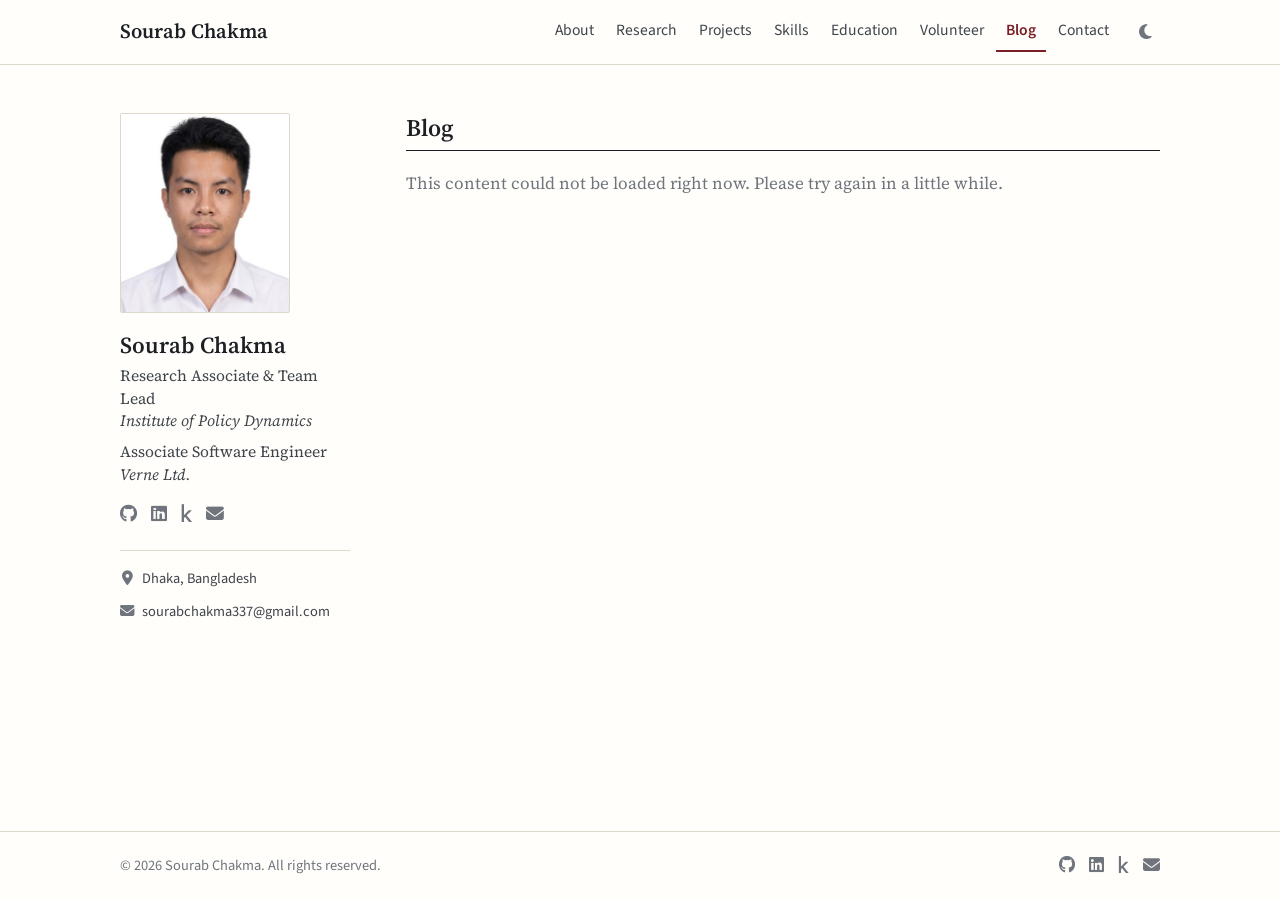
==== blog.html @ 564263ae "Refresh portfolio from CV with academic design Update research, projects, skills, and education from" ====
<!DOCTYPE html>
<html lang="en">
<head>
    <meta charset="UTF-8">
    <meta name="viewport" content="width=device-width, initial-scale=1.0">
    <title>Blog — Sourab Chakma</title>
    <script>
        (function() {
            const savedTheme = localStorage.getItem('portfolio-theme');
            const initialTheme = savedTheme || 'light';
            document.documentElement.setAttribute('data-theme', initialTheme);
        })();
    </script>
    <link rel="stylesheet" href="https://cdnjs.cloudflare.com/ajax/libs/font-awesome/6.5.1/css/all.min.css">
    <link rel="stylesheet" href="assets/styles.css?v=2.1.1">
    <script src="assets/theme.js?v=2.0.0" defer></script>
    <script src="assets/content.js?v=1.0.0" defer></script>
</head>
<body>
    <div class="page-wrapper">
        <header class="main-header">
            <nav class="navbar">
                <div class="nav-brand">Sourab Chakma</div>
                <div class="nav-menu-wrapper">
                    <ul class="nav-links" id="nav-links">
                        <li><a href="index.html">About</a></li>
                        <li><a href="publications.html">Research</a></li>
                        <li><a href="projects.html">Projects</a></li>
                        <li><a href="Skills.html">Skills</a></li>
                        <li><a href="education.html">Education</a></li>
                        <li><a href="volunteer.html">Volunteer</a></li>
                        <li><a href="blog.html" class="active">Blog</a></li>
                        <li><a href="contact.html">Contact</a></li>
                    </ul>
                    <button class="theme-toggle-btn" id="theme-toggle" aria-label="Toggle Theme">
                        <i class="fas fa-moon"></i>
                    </button>
                    <button class="hamburger-menu" id="hamburger" aria-label="Toggle Menu">
                        <span></span>
                        <span></span>
                        <span></span>
                    </button>
                </div>
            </nav>
        </header>

        <main class="scrollable-content-area">
            <div class="container">
                <div class="layout-grid">
                    <!-- Left Sidebar (Sticky) -->
                    <aside class="sidebar">
                        <img src="me.jpg" alt="Sourab Chakma" class="sidebar-profile-img">
                        <h1 class="sidebar-name">Sourab Chakma</h1>
                        <div class="sidebar-title">
                            Research Associate &amp; Team Lead<br>
                            <strong>Institute of Policy Dynamics</strong>
                            <span class="sidebar-role">Associate Software Engineer<br><strong>Verne Ltd.</strong></span>
                        </div>
                        
                        <div class="sidebar-socials">
                            <a href="https://github.com/sourab337" target="_blank" title="GitHub"><i class="fab fa-github"></i></a>
                            <a href="https://www.linkedin.com/in/sourab-chakma-b78152263/" target="_blank" title="LinkedIn"><i class="fab fa-linkedin"></i></a>
                            <a href="#" target="_blank" title="Kaggle"><i class="fab fa-kaggle"></i></a>
                            <a href="mailto:sourabchakma337@gmail.com" title="Email"><i class="fas fa-envelope"></i></a>
                        </div>
                        
                        <div class="sidebar-details">
                            <div class="sidebar-detail-item">
                                <i class="fas fa-map-marker-alt"></i>
                                <span>Dhaka, Bangladesh</span>
                            </div>
                            <div class="sidebar-detail-item">
                                <i class="fas fa-envelope"></i>
                                <a href="mailto:sourabchakma337@gmail.com">sourabchakma337@gmail.com</a>
                            </div>

                        </div>
                    </aside>

                    <!-- Right Column Content -->
                    <div class="content-area">
                        <section class="academic-section">
                            <h2>Blog</h2>
                            <div id="blog-content"><p class="content-status">Loading...</p></div>
                        </section>
                    </div>
                </div>
            </div>
        </main>

        <footer class="main-footer">
            <div class="footer-content">
                <p>&copy; 2026 Sourab Chakma. All rights reserved.</p>
                <div class="footer-icons">
                    <a href="https://github.com/sourab337" target="_blank"><i class="fab fa-github"></i></a>
                    <a href="https://www.linkedin.com/in/sourab-chakma-b78152263/" target="_blank"><i class="fab fa-linkedin"></i></a>
                    <a href="#" target="_blank"><i class="fab fa-kaggle"></i></a>
                    <a href="mailto:sourabchakma337@gmail.com"><i class="fas fa-envelope"></i></a>
                </div>
            </div>
        </footer>
    </div>
</body>
</html>
---- assets/styles.css ----
/* ==========================================
   Sourab Chakma - Academic Portfolio CSS
   Paper-like academic theme
   ========================================== */

@import url('https://fonts.googleapis.com/css2?family=Source+Serif+4:ital,opsz,wght@0,8..60,400;0,8..60,600;0,8..60,700;1,8..60,400&family=Source+Sans+3:wght@400;500;600&display=swap');

:root {
    /* Fonts */
    --font-heading: 'Source Serif 4', Georgia, 'Times New Roman', serif;
    --font-body: 'Source Serif 4', Georgia, 'Times New Roman', serif;
    --font-ui: 'Source Sans 3', 'Segoe UI', Arial, sans-serif;

    /* Light theme (default) */
    --bg-primary: #fffefa;
    --bg-secondary: #f6f3ea;
    --bg-nav: #fffefa;

    --color-primary: #7b1e26;       /* Academic maroon */
    --color-secondary: #5a5f66;

    --text-primary: #1c1f24;
    --text-secondary: #3f444b;
    --text-muted: #70757d;

    --border-color: #ddd8ca;
    --nav-hover: rgba(123, 30, 38, 0.07);
}

html[data-theme="dark"] {
    --bg-primary: #17191d;
    --bg-secondary: #202329;
    --bg-nav: #17191d;

    --color-primary: #e3a6a0;
    --color-secondary: #a4a9b1;

    --text-primary: #eeeae0;
    --text-secondary: #c6c5bf;
    --text-muted: #8d9199;

    --border-color: #363a42;
    --nav-hover: rgba(227, 166, 160, 0.1);
}

/* ==========================================
   General & Reset Rules
   ========================================== */
* {
    box-sizing: border-box;
    margin: 0;
    padding: 0;
}

html, body {
    height: 100%;
    font-family: var(--font-body);
    background-color: var(--bg-primary);
    color: var(--text-primary);
    line-height: 1.65;
    font-size: 17px;
    -webkit-font-smoothing: antialiased;
}

p {
    margin-bottom: 1.1rem;
    color: var(--text-secondary);
}

a {
    color: var(--color-primary);
    text-decoration: none;
}

a:hover {
    text-decoration: underline;
    text-underline-offset: 3px;
}

/* Typography */
h1, h2, h3, h4 {
    font-family: var(--font-heading);
    color: var(--text-primary);
    font-weight: 600;
    line-height: 1.3;
}

h1 { font-size: 2rem; margin-bottom: 0.5rem; }
h2 { font-size: 1.45rem; margin-bottom: 1.25rem; }
h3 { font-size: 1.12rem; margin-bottom: 0.7rem; }

/* Layout Wrapper */
.page-wrapper {
    display: flex;
    flex-direction: column;
    min-height: 100vh;
}

.scrollable-content-area {
    flex: 1;
    padding: 48px 24px;
}

.container {
    max-width: 1040px;
    margin: 0 auto;
    width: 100%;
}

/* Two-Column Grid */
.layout-grid {
    display: grid;
    grid-template-columns: 230px minmax(0, 1fr);
    gap: 56px;
    align-items: start;
}

/* ==========================================
   Header & Navigation
   ========================================== */
.main-header {
    background-color: var(--bg-nav);
    border-bottom: 1px solid var(--border-color);
    position: sticky;
    top: 0;
    z-index: 100;
}

.navbar {
    max-width: 1088px;
    margin: 0 auto;
    height: 64px;
    display: flex;
    align-items: center;
    justify-content: space-between;
    padding: 0 24px;
}

.nav-brand {
    font-family: var(--font-heading);
    font-size: 1.2rem;
    font-weight: 600;
    color: var(--text-primary);
}

.nav-menu-wrapper {
    display: flex;
    align-items: center;
    gap: 12px;
}

.nav-links {
    list-style: none;
    display: flex;
    gap: 2px;
}

.nav-links a {
    display: block;
    color: var(--text-secondary);
    font-family: var(--font-ui);
    font-size: 0.92rem;
    padding: 6px 10px;
    border-bottom: 2px solid transparent;
}

.nav-links a:hover {
    color: var(--color-primary);
    text-decoration: none;
}

.nav-links a.active {
    color: var(--color-primary);
    font-weight: 600;
    border-bottom-color: var(--color-primary);
}

/* Hamburger menu button */
.hamburger-menu {
    display: none;
    flex-direction: column;
    justify-content: space-between;
    width: 24px;
    height: 16px;
    background: none;
    border: none;
    cursor: pointer;
    z-index: 110;
    padding: 0;
}

.hamburger-menu span {
    width: 100%;
    height: 2px;
    background-color: var(--text-primary);
    border-radius: 1px;
    transition: all 0.3s ease;
}

.hamburger-menu.active span:nth-child(1) {
    transform: translateY(7px) rotate(45deg);
}
.hamburger-menu.active span:nth-child(2) {
    opacity: 0;
}
.hamburger-menu.active span:nth-child(3) {
    transform: translateY(-7px) rotate(-45deg);
}

/* Theme Toggle Button */
.theme-toggle-btn {
    background: none;
    border: none;
    color: var(--text-muted);
    cursor: pointer;
    display: flex;
    align-items: center;
    justify-content: center;
    font-size: 1rem;
    padding: 8px;
    border-radius: 4px;
}

.theme-toggle-btn:hover {
    color: var(--color-primary);
    background-color: var(--nav-hover);
}

/* ==========================================
   Left Column: Sticky Sidebar
   ========================================== */
.sidebar {
    position: sticky;
    top: 112px;
    display: flex;
    flex-direction: column;
    align-items: flex-start;
    text-align: left;
}

.sidebar-profile-img {
    width: 170px;
    height: 200px;
    border-radius: 2px;
    border: 1px solid var(--border-color);
    object-fit: cover;
    margin-bottom: 18px;
}

.sidebar-name {
    font-size: 1.35rem;
    font-weight: 600;
    margin-bottom: 4px;
}

.sidebar-title {
    font-size: 0.92rem;
    color: var(--text-secondary);
    margin-bottom: 14px;
    line-height: 1.45;
}

.sidebar-title strong {
    font-weight: 400;
    font-style: italic;
}

.sidebar-role {
    display: block;
    margin-top: 8px;
}

.sidebar-socials {
    display: flex;
    gap: 14px;
    margin-bottom: 20px;
    font-size: 1.05rem;
}

.sidebar-socials a {
    color: var(--text-muted);
}

.sidebar-socials a:hover {
    color: var(--color-primary);
    text-decoration: none;
}

.sidebar-details {
    width: 100%;
    border-top: 1px solid var(--border-color);
    padding-top: 16px;
    font-family: var(--font-ui);
    font-size: 0.85rem;
    display: flex;
    flex-direction: column;
    gap: 10px;
}

.sidebar-detail-item {
    display: flex;
    align-items: flex-start;
    gap: 8px;
    color: var(--text-secondary);
}

.sidebar-detail-item i {
    width: 14px;
    color: var(--text-muted);
    margin-top: 4px;
    text-align: center;
}

.sidebar-detail-item span,
.sidebar-detail-item a {
    flex: 1;
    min-width: 0;
    overflow-wrap: anywhere;
}

.sidebar-detail-item a {
    color: var(--text-secondary);
}

/* ==========================================
   Right Column: Content Area
   ========================================== */
.content-area {
    display: flex;
    flex-direction: column;
    gap: 36px;
}

.academic-section {
    padding-bottom: 8px;
}

.academic-section h2 {
    font-size: 1.4rem;
    font-weight: 600;
    border-bottom: 1px solid var(--text-primary);
    padding-bottom: 6px;
    margin-bottom: 18px;
    color: var(--text-primary);
}

/* News List */
.news-list {
    list-style: none;
}

.news-item {
    display: grid;
    grid-template-columns: 76px minmax(0, 1fr);
    gap: 12px;
    margin-bottom: 10px;
    color: var(--text-secondary);
}

.news-date {
    font-family: var(--font-ui);
    font-size: 0.88rem;
    color: var(--text-muted);
    padding-top: 2px;
}

/* Experience / Education items */
.resume-item {
    margin-bottom: 22px;
}

.resume-item p {
    margin-bottom: 0;
}

.resume-item-header {
    display: flex;
    justify-content: space-between;
    align-items: baseline;
    margin-bottom: 2px;
    gap: 6px 20px;
    flex-wrap: wrap;
}

.resume-item-title {
    font-size: 1.03rem;
    font-weight: 600;
    color: var(--text-primary);
    flex: 1 1 320px;
}

.resume-item-org {
    font-size: 1rem;
    font-style: italic;
    color: var(--text-secondary);
}

.resume-item-date {
    font-family: var(--font-ui);
    font-size: 0.88rem;
    color: var(--text-muted);
    white-space: nowrap;
}

.resume-item-details {
    margin-top: 6px;
    padding-left: 20px;
    list-style-type: disc;
}

.resume-item-details li {
    color: var(--text-secondary);
    margin-bottom: 4px;
}

.resume-item-details li::marker {
    color: var(--text-muted);
}

/* Projects, Publications & Skills: entries instead of boxes */
.grid-container {
    display: grid;
    grid-template-columns: repeat(auto-fit, minmax(300px, 1fr));
    gap: 8px 36px;
}

.card {
    padding: 0 0 20px;
    border-bottom: 1px solid var(--border-color);
}

.academic-section > .card:last-child,
.grid-container > .card:last-child {
    border-bottom: none;
}

@media (min-width: 861px) {
    .grid-container > .card:nth-last-child(-n+2) {
        border-bottom: none;
    }
}

.card p:last-child {
    margin-bottom: 0;
}

.card-title {
    font-family: var(--font-heading);
    font-size: 1.05rem;
    font-weight: 600;
    color: var(--text-primary);
    margin-bottom: 4px;
}

.card-title i {
    display: none;
}

.card-subtitle {
    font-family: var(--font-ui);
    font-size: 0.88rem;
    color: var(--text-muted);
    margin-bottom: 8px;
}

.card-tags {
    display: flex;
    flex-wrap: wrap;
    gap: 2px 14px;
    margin-top: 10px;
}

.card-tags span {
    font-family: var(--font-ui);
    font-size: 0.85rem;
    color: var(--color-secondary);
}

/* Volunteer photos & blog posts */
.content-status {
    color: var(--text-muted);
}

.post-body {
    white-space: pre-line;
}

.volunteer-group {
    margin-bottom: 32px;
}

.photo-grid {
    display: grid;
    grid-template-columns: repeat(auto-fill, minmax(200px, 1fr));
    gap: 14px;
    margin-top: 10px;
}

.photo img {
    display: block;
    width: 100%;
    aspect-ratio: 4 / 3;
    object-fit: cover;
    border: 1px solid var(--border-color);
    border-radius: 2px;
}

.photo figcaption {
    font-family: var(--font-ui);
    font-size: 0.85rem;
    color: var(--text-muted);
    margin-top: 5px;
}

.blog-post {
    padding-bottom: 20px;
    margin-bottom: 22px;
    border-bottom: 1px solid var(--border-color);
}

.blog-post:last-child {
    border-bottom: none;
}

/* Contact Page */
.contact-container {
    display: grid;
    grid-template-columns: 1fr;
    gap: 24px;
    max-width: 560px;
}

.form-group {
    margin-bottom: 16px;
}

.form-group label {
    display: block;
    font-family: var(--font-ui);
    font-size: 0.9rem;
    font-weight: 600;
    margin-bottom: 4px;
    color: var(--text-primary);
}

.form-control {
    width: 100%;
    background-color: var(--bg-primary);
    border: 1px solid var(--border-color);
    color: var(--text-primary);
    padding: 9px 12px;
    border-radius: 2px;
    font-family: var(--font-ui);
    font-size: 1rem;
}

.form-control:focus {
    outline: 2px solid var(--color-primary);
    outline-offset: -1px;
    border-color: var(--color-primary);
}

textarea.form-control {
    resize: vertical;
    min-height: 120px;
}

.btn-submit {
    background-color: var(--color-primary);
    color: var(--bg-primary);
    border: none;
    padding: 10px 22px;
    border-radius: 2px;
    font-family: var(--font-ui);
    font-size: 0.95rem;
    font-weight: 600;
    cursor: pointer;
}

.btn-submit:hover {
    opacity: 0.88;
}

/* ==========================================
   Footer Styling
   ========================================== */
.main-footer {
    border-top: 1px solid var(--border-color);
    padding: 20px 24px;
    color: var(--text-muted);
    font-family: var(--font-ui);
    font-size: 0.85rem;
}

.footer-content {
    max-width: 1040px;
    margin: 0 auto;
    display: flex;
    justify-content: space-between;
    align-items: center;
    flex-wrap: wrap;
    gap: 12px;
}

.footer-content p {
    margin-bottom: 0;
    color: var(--text-muted);
}

.footer-icons {
    display: flex;
    gap: 14px;
    font-size: 1rem;
}

.footer-icons a {
    color: var(--text-muted);
}

.footer-icons a:hover {
    color: var(--color-primary);
    text-decoration: none;
}

/* ==========================================
   Responsive / Mobile Rules
   ========================================== */
@media (max-width: 860px) {
    html, body {
        font-size: 16px;
    }

    .scrollable-content-area {
        padding: 24px 16px;
    }

    .navbar {
        height: 60px;
        padding: 0 16px;
    }

    .hamburger-menu {
        display: flex;
    }

    .nav-links {
        position: fixed;
        top: 60px;
        left: 0;
        width: 100%;
        height: calc(100vh - 60px);
        background-color: var(--bg-nav);
        flex-direction: column;
        gap: 4px;
        padding: 24px 16px;
        transform: translateX(-100%);
        transition: transform 0.3s ease;
        z-index: 105;
        overflow-y: auto;
    }

    .nav-links.active {
        transform: translateX(0);
    }

    .nav-links a {
        padding: 12px 8px;
        font-size: 1.05rem;
        border-bottom: 1px solid var(--border-color);
    }

    .layout-grid {
        grid-template-columns: minmax(0, 1fr);
        gap: 28px;
    }

    .sidebar {
        position: relative;
        top: 0;
        border-bottom: 1px solid var(--border-color);
        padding-bottom: 20px;
    }

    .sidebar-profile-img {
        width: 130px;
        height: 152px;
    }

    .grid-container {
        grid-template-columns: minmax(0, 1fr);
    }

    .resume-item-title {
        flex-basis: 100%;
    }

    .news-item {
        grid-template-columns: minmax(0, 1fr);
        gap: 0;
    }
}
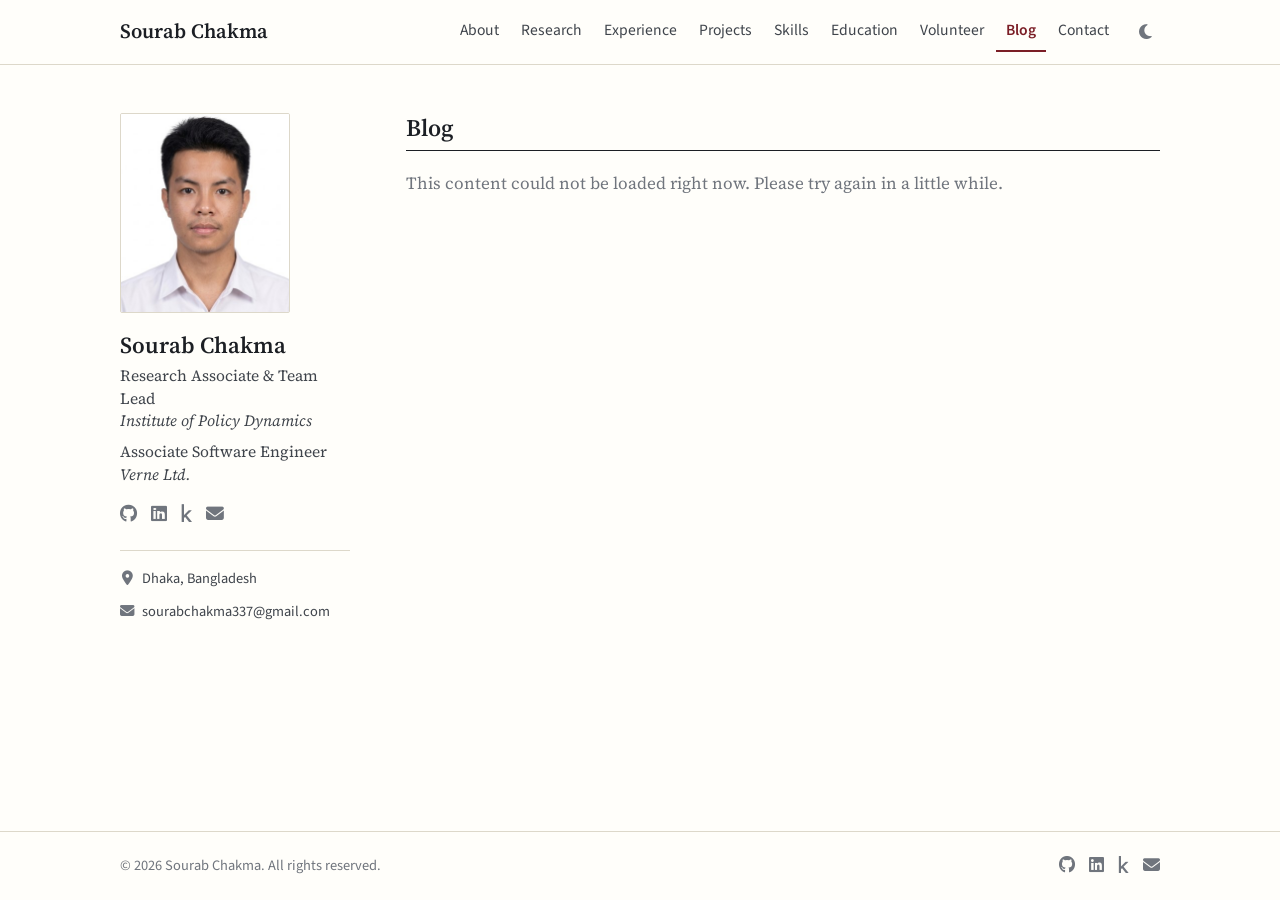
==== commit cf3c4757: "Add Experience page and improve mobile layout Add work experience and community activities on a new " ====
--- a/blog.html
+++ b/blog.html
@@ -12,7 +12,7 @@
         })();
     </script>
     <link rel="stylesheet" href="https://cdnjs.cloudflare.com/ajax/libs/font-awesome/6.5.1/css/all.min.css">
-    <link rel="stylesheet" href="assets/styles.css?v=2.1.1">
+    <link rel="stylesheet" href="assets/styles.css?v=2.3.0">
     <script src="assets/theme.js?v=2.0.0" defer></script>
     <script src="assets/content.js?v=1.0.0" defer></script>
 </head>
@@ -25,6 +25,7 @@
                     <ul class="nav-links" id="nav-links">
                         <li><a href="index.html">About</a></li>
                         <li><a href="publications.html">Research</a></li>
+                        <li><a href="experience.html">Experience</a></li>
                         <li><a href="projects.html">Projects</a></li>
                         <li><a href="Skills.html">Skills</a></li>
                         <li><a href="education.html">Education</a></li>
--- a/assets/styles.css
+++ b/assets/styles.css
@@ -434,7 +434,7 @@
     border-bottom: none;
 }
 
-@media (min-width: 861px) {
+@media (min-width: 961px) {
     .grid-container > .card:nth-last-child(-n+2) {
         border-bottom: none;
     }
@@ -625,7 +625,7 @@
 /* ==========================================
    Responsive / Mobile Rules
    ========================================== */
-@media (max-width: 860px) {
+@media (max-width: 960px) {
     html, body {
         font-size: 16px;
     }
@@ -674,16 +674,80 @@
         gap: 28px;
     }
 
+    /* Compact profile so page content starts near the top */
     .sidebar {
         position: relative;
         top: 0;
+        display: grid;
+        grid-template-columns: 88px minmax(0, 1fr);
+        column-gap: 16px;
         border-bottom: 1px solid var(--border-color);
-        padding-bottom: 20px;
+        padding-bottom: 12px;
     }
 
     .sidebar-profile-img {
-        width: 130px;
-        height: 152px;
+        grid-row: 1 / span 2;
+        width: 88px;
+        height: 104px;
+        margin-bottom: 0;
+    }
+
+    .sidebar-name {
+        font-size: 1.2rem;
+    }
+
+    .sidebar-title {
+        font-size: 0.86rem;
+        margin-bottom: 0;
+    }
+
+    .sidebar-role {
+        margin-top: 4px;
+    }
+
+    .sidebar-socials {
+        grid-column: 1 / -1;
+        gap: 0;
+        margin: 8px 0 0 -13px;
+    }
+
+    .sidebar-details {
+        display: none;
+    }
+
+    /* Comfortable touch targets */
+    .sidebar-socials a,
+    .footer-icons a {
+        display: inline-flex;
+        align-items: center;
+        justify-content: center;
+        min-width: 44px;
+        min-height: 44px;
+    }
+
+    .footer-icons {
+        gap: 0;
+        margin-left: -13px;
+    }
+
+    .theme-toggle-btn {
+        width: 44px;
+        height: 44px;
+    }
+
+    .hamburger-menu {
+        position: relative;
+    }
+
+    .hamburger-menu::after {
+        content: '';
+        position: absolute;
+        inset: -14px -10px;
+    }
+
+    .photo-grid {
+        grid-template-columns: repeat(2, minmax(0, 1fr));
+        gap: 10px;
     }
 
     .grid-container {
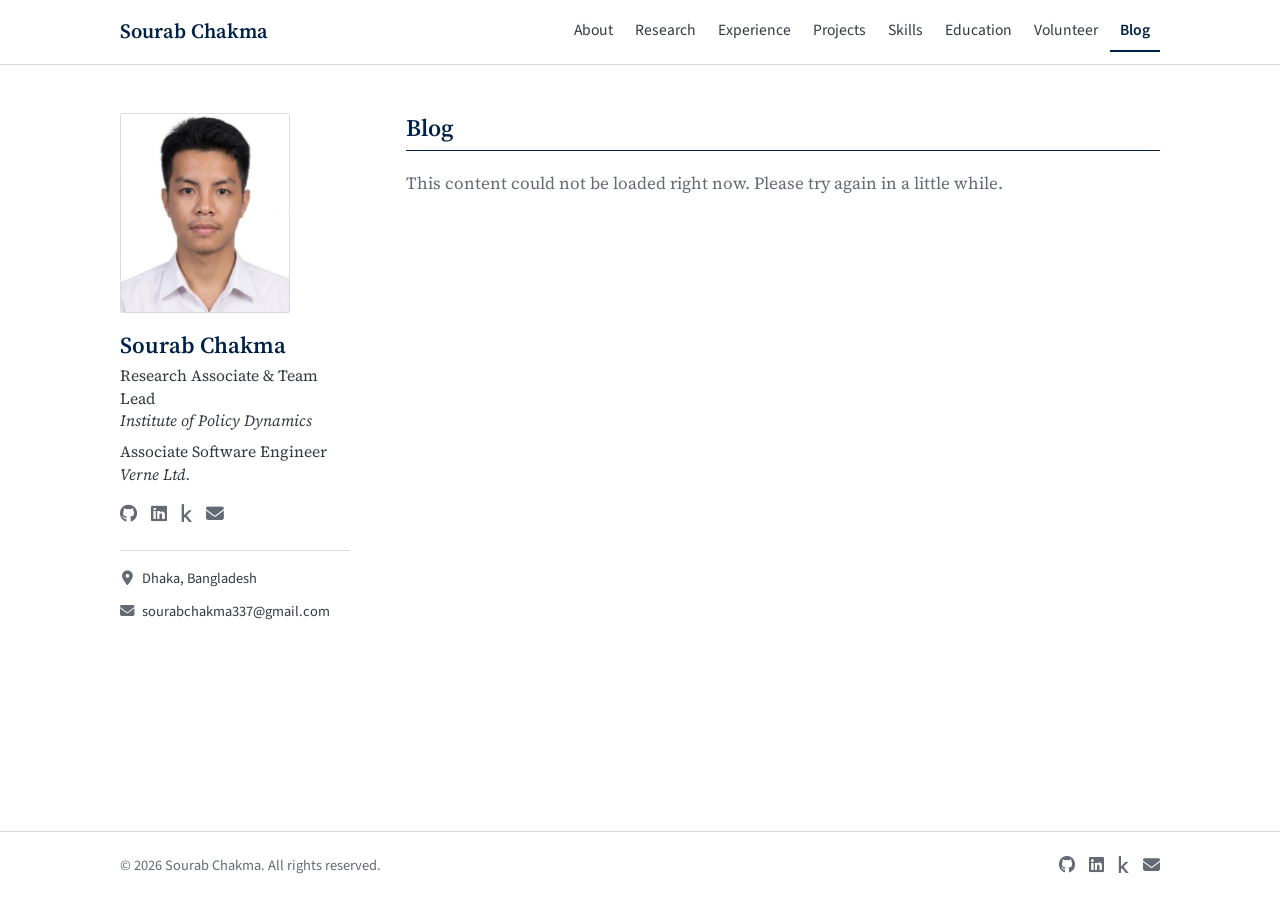
==== commit 4dcf8367: "Simplify site to a single academic color theme Remove dark mode and the Contact page, adopt a white " ====
--- a/blog.html
+++ b/blog.html
@@ -4,16 +4,9 @@
     <meta charset="UTF-8">
     <meta name="viewport" content="width=device-width, initial-scale=1.0">
     <title>Blog — Sourab Chakma</title>
-    <script>
-        (function() {
-            const savedTheme = localStorage.getItem('portfolio-theme');
-            const initialTheme = savedTheme || 'light';
-            document.documentElement.setAttribute('data-theme', initialTheme);
-        })();
-    </script>
     <link rel="stylesheet" href="https://cdnjs.cloudflare.com/ajax/libs/font-awesome/6.5.1/css/all.min.css">
-    <link rel="stylesheet" href="assets/styles.css?v=2.3.0">
-    <script src="assets/theme.js?v=2.0.0" defer></script>
+    <link rel="stylesheet" href="assets/styles.css?v=3.0.0">
+    <script src="assets/theme.js?v=3.0.0" defer></script>
     <script src="assets/content.js?v=1.0.0" defer></script>
 </head>
 <body>
@@ -31,11 +24,7 @@
                         <li><a href="education.html">Education</a></li>
                         <li><a href="volunteer.html">Volunteer</a></li>
                         <li><a href="blog.html" class="active">Blog</a></li>
-                        <li><a href="contact.html">Contact</a></li>
                     </ul>
-                    <button class="theme-toggle-btn" id="theme-toggle" aria-label="Toggle Theme">
-                        <i class="fas fa-moon"></i>
-                    </button>
                     <button class="hamburger-menu" id="hamburger" aria-label="Toggle Menu">
                         <span></span>
                         <span></span>
--- a/assets/styles.css
+++ b/assets/styles.css
@@ -11,36 +11,20 @@
     --font-body: 'Source Serif 4', Georgia, 'Times New Roman', serif;
     --font-ui: 'Source Sans 3', 'Segoe UI', Arial, sans-serif;
 
-    /* Light theme (default) */
-    --bg-primary: #fffefa;
-    --bg-secondary: #f6f3ea;
-    --bg-nav: #fffefa;
-
-    --color-primary: #7b1e26;       /* Academic maroon */
-    --color-secondary: #5a5f66;
-
-    --text-primary: #1c1f24;
-    --text-secondary: #3f444b;
-    --text-muted: #70757d;
-
-    --border-color: #ddd8ca;
-    --nav-hover: rgba(123, 30, 38, 0.07);
-}
-
-html[data-theme="dark"] {
-    --bg-primary: #17191d;
-    --bg-secondary: #202329;
-    --bg-nav: #17191d;
-
-    --color-primary: #e3a6a0;
-    --color-secondary: #a4a9b1;
-
-    --text-primary: #eeeae0;
-    --text-secondary: #c6c5bf;
-    --text-muted: #8d9199;
-
-    --border-color: #363a42;
-    --nav-hover: rgba(227, 166, 160, 0.1);
+    /* Academic palette */
+    --bg-primary: #ffffff;
+    --bg-secondary: #f4f6f9;
+    --bg-nav: #ffffff;
+
+    --color-primary: #1f4e8c;       /* Links */
+    --color-heading: #002147;       /* Oxford blue */
+    --color-secondary: #555b64;
+
+    --text-primary: #1a1a1a;
+    --text-secondary: #333840;
+    --text-muted: #636a73;
+
+    --border-color: #d8dde4;
 }
 
 /* ==========================================
@@ -140,7 +124,7 @@
     font-family: var(--font-heading);
     font-size: 1.2rem;
     font-weight: 600;
-    color: var(--text-primary);
+    color: var(--color-heading);
 }
 
 .nav-menu-wrapper {
@@ -165,14 +149,14 @@
 }
 
 .nav-links a:hover {
-    color: var(--color-primary);
+    color: var(--color-heading);
     text-decoration: none;
 }
 
 .nav-links a.active {
-    color: var(--color-primary);
-    font-weight: 600;
-    border-bottom-color: var(--color-primary);
+    color: var(--color-heading);
+    font-weight: 600;
+    border-bottom-color: var(--color-heading);
 }
 
 /* Hamburger menu button */
@@ -207,25 +191,6 @@
     transform: translateY(-7px) rotate(-45deg);
 }
 
-/* Theme Toggle Button */
-.theme-toggle-btn {
-    background: none;
-    border: none;
-    color: var(--text-muted);
-    cursor: pointer;
-    display: flex;
-    align-items: center;
-    justify-content: center;
-    font-size: 1rem;
-    padding: 8px;
-    border-radius: 4px;
-}
-
-.theme-toggle-btn:hover {
-    color: var(--color-primary);
-    background-color: var(--nav-hover);
-}
-
 /* ==========================================
    Left Column: Sticky Sidebar
    ========================================== */
@@ -248,6 +213,7 @@
 }
 
 .sidebar-name {
+    color: var(--color-heading);
     font-size: 1.35rem;
     font-weight: 600;
     margin-bottom: 4px;
@@ -338,10 +304,10 @@
 .academic-section h2 {
     font-size: 1.4rem;
     font-weight: 600;
-    border-bottom: 1px solid var(--text-primary);
+    border-bottom: 1px solid var(--color-heading);
     padding-bottom: 6px;
     margin-bottom: 18px;
-    color: var(--text-primary);
+    color: var(--color-heading);
 }
 
 /* News List */
@@ -566,7 +532,7 @@
 }
 
 .btn-submit {
-    background-color: var(--color-primary);
+    background-color: var(--color-heading);
     color: var(--bg-primary);
     border: none;
     padding: 10px 22px;
@@ -730,11 +696,6 @@
         margin-left: -13px;
     }
 
-    .theme-toggle-btn {
-        width: 44px;
-        height: 44px;
-    }
-
     .hamburger-menu {
         position: relative;
     }
